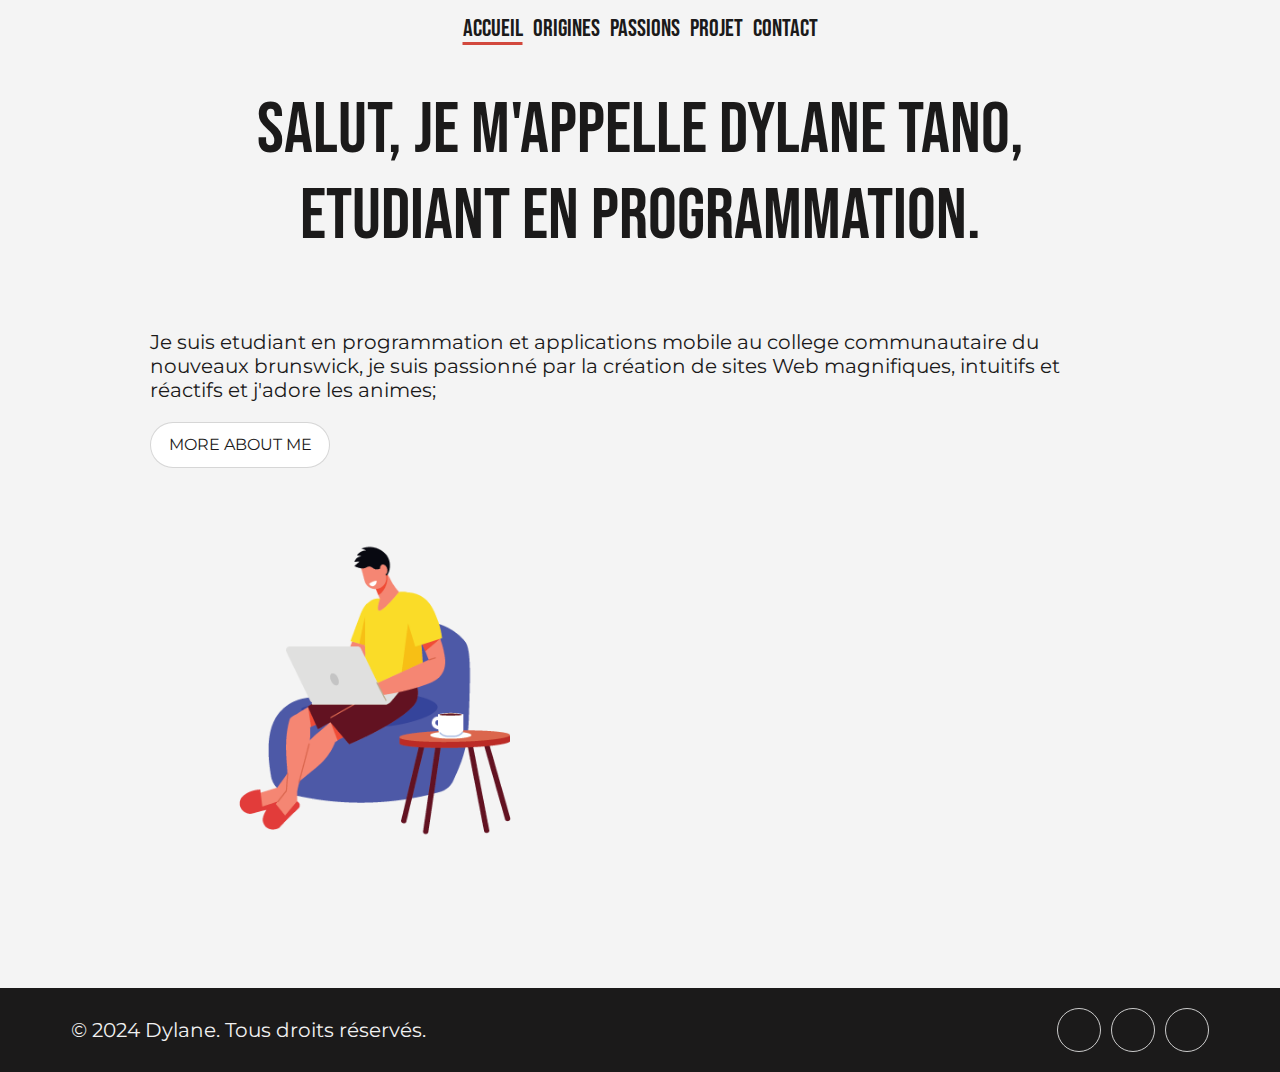
==== index.html @ d9c37893 "version 1.0" ====
<!--
    auteur : Dylane
    date : 		2024-05-25
    but :		projet
		infos: Toutes mes images proviennent de google image
-->

<!DOCTYPE html>
<html lang="fr">

<head>
	<meta charset="UTF-8">
	<meta name="description" content="Bienvenue sur mon site personnel">
	<meta name="keywords" content="site personnel, accueil, introduction">
	<meta name="viewport" content="width=device-width, initial-scale=1.0">
	<title>Accueil</title>
	<link rel="stylesheet" href="https://cdnjs.cloudflare.com/ajax/libs/font-awesome/6.5.1/css/all.min.css"
		integrity="sha512-DTOQO9RWCH3ppGqcWaEA1BIZOC6xxalwEsw9c2QQeAIftl+Vegovlnee1c9QX4TctnWMn13TZye+giMm8e2LwA=="
		crossorigin="anonymous" referrerpolicy="no-referrer" />
	<link rel="stylesheet" href="styles/style.css">
</head>

<body>
	<header class="header">
		<nav class="nav">
			<ul class="nav__list">
				<li class="nav__item"><a class="nav__link active" href="index.html">Accueil</a></li>
				<li class="nav__item"><a class="nav__link" href="origines.html">Origines</a></li>
				<li class="nav__item"><a class="nav__link" href="passions.html">Passions</a></li>
				<li class="nav__item"><a class="nav__link" href="projet.html">Projet</a></li>
				<li class="nav__item"><a class="nav__link" href="contact.html">Contact</a></li>
			</ul>
		</nav>
	</header>
	<main>

		<div class="intro__content content">
			<h1>Salut, je m'appelle Dylane Tano,
				Etudiant en programmation.</h1>
			<p>Je suis etudiant en programmation et applications mobile au college communautaire du nouveaux brunswick, je
				suis passionné par la création de sites Web magnifiques, intuitifs et
				réactifs et j'adore les animes;
			</p>
			<a href="./origines.html" class="button">more about me</a>
			<img src="images/photo_accueil.png" alt="Photo d'accueil" width="450" height="405">
		</div>

	</main>
	<footer>
		<div class="footer-container">
			<p>&copy; 2024 Dylane. Tous droits réservés.</p>
			<ul>
				<li><a href="https://www.youtube.com/@dylanemlm" target="_blank"><i class="fa-brands fa-youtube"></i></a></li>
				<li><a href="https://wa.me/15062331887" target="_blank"><i class="fa-brands fa-whatsapp"></i></a></li>
				<li><a href="https://github.com/RusselTano" target="_blank"><i class="fa-brands fa-github"></i></a></li>
			</ul>
		</div>
	</footer>
</body>

</html>
---- styles/style.css ----
/* ************ Design System ************\

\*****************************************/

@import url('https://fonts.googleapis.com/css2?family=Montserrat:ital,wght@0,100..900;1,100..900&display=swap');
@import url('https://fonts.googleapis.com/css2?family=Bebas+Neue&family=Montserrat:ital,wght@0,100..900;1,100..900&display=swap');

:root {
  /* Colors */
  --red-highlight: #D2483D;
  --light-grey: #F4F4F4;
  --black: #1b1a1a;
  --white: #f1f1f1;



  /* Text configuration */
  --body-font: 'Montserrat';
  --body-highlight-font: 'Montserrat';
  --header-font: 'Bebas Neue';
  --title-font: 'Bebas Neue';


  --body-font-weight: 400;
  --body-highlight-font-weight: 600;
  --header-font-weight: 400;
  --title-font-weight: 400;

  --body-font-size: 1.25rem;
  --body-highlight-font-size: 1.25rem;
  --header-font-size: 4.5rem;
  --title-font-size: 1.5rem;

  --body-line-height: 1.5rem;
  --body-highlight-line-height: 1.5rem;
  --header-line-height: 5.375rem;
  --title-line-height: 1.75rem;
}

/* ************ Reset ************\

\*********************************/

*,
*::before,
*::after {
  margin: 0;
  padding: 0;
  box-sizing: border-box;
}

html {
  text-size-adjust: none;
  scroll-behavior: smooth;
}

ul,
li {
  list-style: none;
}

a {
  text-decoration: none;
  color: inherit;
}

body {
  min-height: 100vh;
  line-height: 1.5;
  overflow-y: scroll;
  overflow-x: hidden;
  scroll-snap-type: y mandatory;
}

h1,
h2,
h3,
h4,
button,
input,
label {
  line-height: 1.1;
}


h1,
h2,
h3,
h4 {
  text-wrap: balance;
  overflow-wrap: break-word;
}

/* img, */
picture,
video,
svg,
canvas {
  width: 100%;
  display: block;
  background-repeat: no-repeat;
  background-size: cover;
  object-fit: cover;
}

/* ************ Navigation ************\

\**************************************/

.header {
  padding: 15px 0;
  text-align: center;
  margin-bottom: 30px;
}

.nav__list {
  display: flex;
  justify-content: center;
  gap: 10px;
}

.nav__link {
  font-family: var(--title-font);
  font-style: normal;
  font-weight: var(--title-font-weight);
  font-size: var(--title-font-size);
  line-height: var(--title-line-height);
  color: var(--black);
  text-decoration: none;
}

.nav__link:hover,
.nav__link.active {
  text-decoration: underline var(--red-highlight);
  text-underline-offset: 0.4rem;
  text-decoration-thickness: 0.188rem;
}

/* ************ Button ************\

\**********************************/

.button {
  color: inherit;
  background-color: #fff;
  border-radius: 999px;
  padding: 10px 15px;
  width: 180px;
  border: 1px solid #cccc;
  text-transform: uppercase;
  transition:
    border-color .3s ease-out,
    color .3s ease-out;
  cursor: pointer;
  font-size: 16px;
  text-align: center;
}

.button:hover,
footer a:hover {
  border-color: var(--red-highlight);
  color: var(--red-highlight);
}

/* ************ Formulaire ************\

\**************************************/

.contact {
  display: flex;
  align-items: center;
  justify-content: space-around;
  row-gap: 20px;
}

.input-box {
  display: flex;
  flex-direction: column;
  width: 100%;
  row-gap: 20px;
}

label {
  text-align: center;
}

input,
textarea {
  outline: 0;
  padding: 0;
  border: 1px solid #cccc;
  padding: 8px;
  border-radius: 5px;
  transition: border-color .2s ease-out;
}

input:focus,
textarea:focus {
  border-color: var(--red-highlight);
}

form {
  display: grid;
  grid-template-columns: 50% 50%;
  grid-template-rows: 100px 200px 50px;
  width: 600px;
  column-gap: 10px;
  row-gap: 20px;
  justify-content: center;
}

form .textarea {
  grid-column: 1/3;
  grid-row: 2/3;
}

textarea {
  height: 200px;
  resize: none;
}

form input[type="submit"],
form input[type="reset"] {
  grid-row: 3/4;
  grid-column: 1/3;
  justify-self: center;
}


/* ************ Footer ************\

\**********************************/

footer {
  background-color: var(--black);
  color: var(--white);
  text-align: center;
  padding: 20px 0;
  width: 100%;
}

.footer-container {
  display: flex;
  justify-content: space-around;
  align-items: center;
  row-gap: 15px;
}

footer ul {
  display: flex;
  justify-content: flex-end;
  gap: 10px;
  width: 50%;
}

footer a {
  display: flex;
  justify-content: center;
  align-items: center;
  border: 1px solid #ccc;
  width: 44px;
  height: 44px;
  border-radius: 100%;
  transition:
    border .3s ease-out,
    color .3s ease-out;
}

footer li:nth-child(1) a:hover {
  border-color: #FF0000;
  background-color: #FF0000;
  color: white;
}

footer li:nth-child(2) a:hover {
  color: white;
  background-color: #25D366;
  border-color: #25D366;

}

footer li:nth-child(3) a:hover {
  border-color: #ffffff;
  background-color: #f1f1f1;
  color: #363434;
}

footer li:nth-child(4) a:hover {
  background-color: #0A66C2;
  border-color: #0A66C2;
  color: white;
}

/* ************ Main Style ********\

\**********************************/

body {
  background-color: var(--light-grey);
  font-family: var(--body-font);
  font-style: normal;
  font-weight: var(--body-font-weight);
  font-size: var(--body-font-size);
  line-height: var(--body-line-height);
  color: var(--black);
}

main {
  min-height: 100vh;
}

h1 {
  font-family: var(--header-font);
  font-weight: var(--header-font-weight);
  font-size: var(--header-font-size);
  line-height: var(--header-line-height);
  color: var(--black);
  text-align: center;
  margin-bottom: 50px;
}

h2 {
  font-family: var(--title-font);
  font-weight: var(--title-font-weight);
  font-size: var(--title-font-size);
  line-height: var(--title-line-height);
  color: var(--black);
  text-decoration: underline var(--red-highlight);
  text-underline-offset: 0.25rem;
  text-decoration-thickness: 0.188rem;
  margin-bottom: 20px;
}

/* ************ Accueil ***********\

\**********************************/

.content {
  display: flex;
  flex-direction: column;
  row-gap: 20px;
  /* background-color: #25D366; */
  padding: 0 100px;
  margin: 0 50px 50px;
}

.projet__content a:hover {
  text-decoration: underline var(--red-highlight);
  text-underline-offset: 5px;
  text-decoration-thickness: 0.188rem;
}

tr td {
  padding: 10px;
}

.passion {
  display: grid;
  row-gap: 20px;
}

.passion__image {
  width: 300px;
}


/* ************ Media Queries ************\

\*****************************************/

@media (max-width: 768px) {
  :root {
    /* Mobile Variables */
    --body-font-size: 1rem;
    --body-highlight-font-size: 1rem;
    --header-font-size: 2.5rem;
    --title-font-size: 1.25rem;
    --body-line-height: 1.25rem;
    --body-highlight-line-height: 1.25rem;
    --header-line-height: 3rem;
    --title-line-height: 1.5rem;
  }

  * {
    font-size: 14px;
  }


  form {
    width: 350px;
  }

  footer a {
    width: 34px;
    height: 34px;
  }

  .footer-container {
    flex-direction: column;
  }

  footer ul {
    justify-content: center;
    width: 100%;
  }

  .button {
    font-size: 10px;
    width: 130px;
    padding: 8px 10px;
    align-self: start;
  }

  .contact {
    flex-direction: column;
  }

  iframe {
    width: 400px;
  }

  .content {
    display: flex;
    flex-direction: column;
    row-gap: 20px;
    padding: 0 10px;
    margin: 0 50px 50px;
    align-items: center;
  }

  .content h2{
    align-self: start;
  }
  
  .passion {
    display: flex;
    flex-direction: column;

  }
}
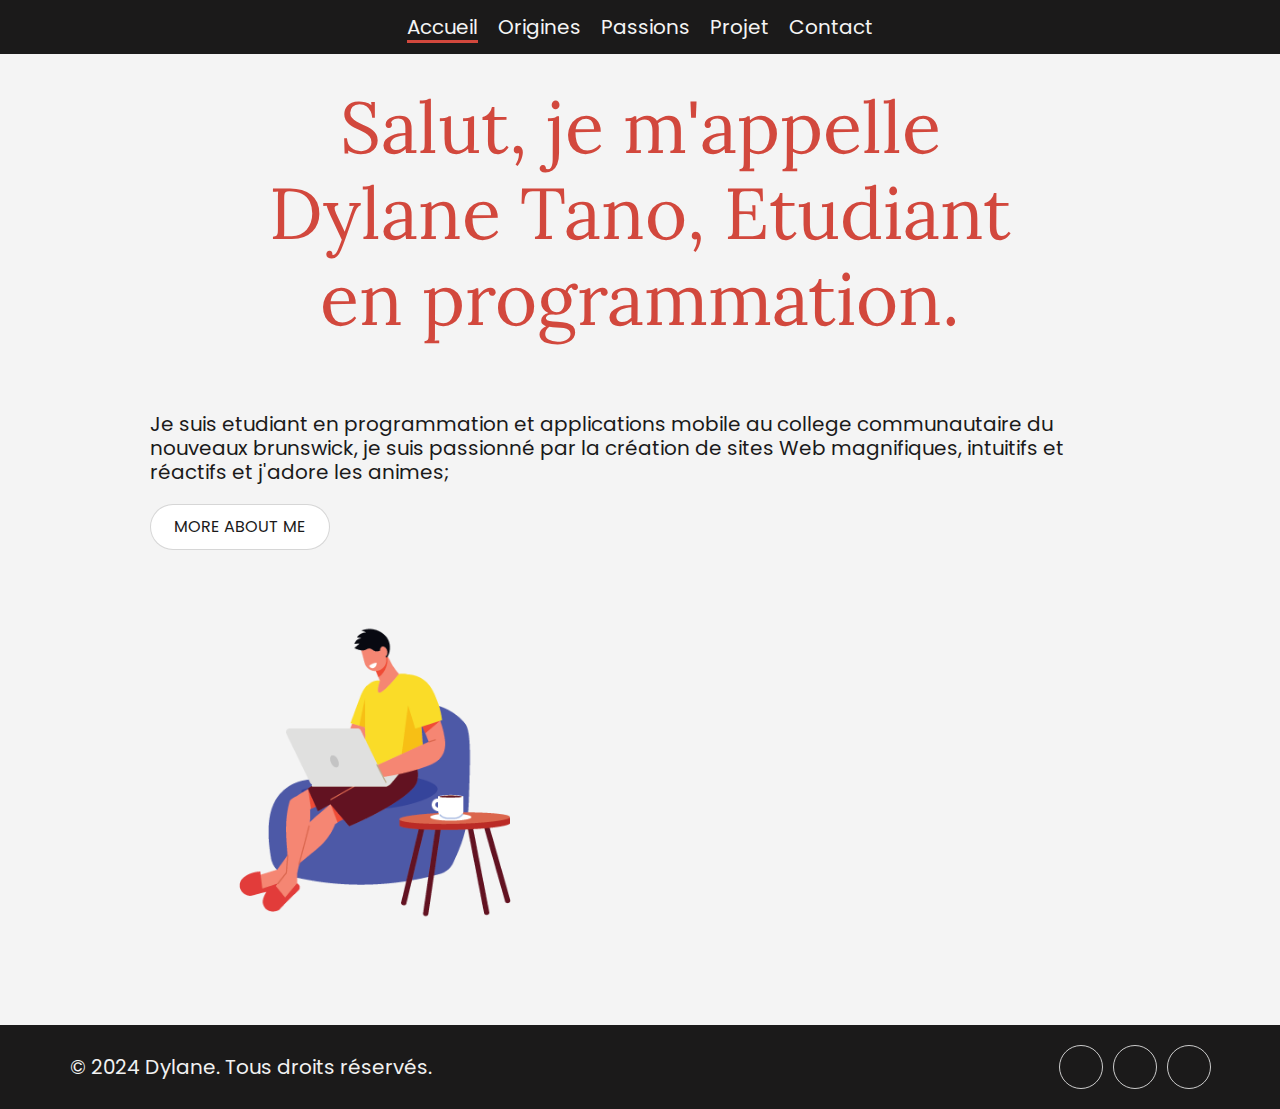
==== commit 81d143fe: "Merge pull request #2 from RusselTano/dev" ====
--- a/index.html
+++ b/index.html
@@ -35,8 +35,7 @@
 	<main>
 
 		<div class="intro__content content">
-			<h1>Salut, je m'appelle Dylane Tano,
-				Etudiant en programmation.</h1>
+			<h1 id="home-title">Salut, je m'appelle Dylane Tano, Etudiant en programmation.</h1>
 			<p>Je suis etudiant en programmation et applications mobile au college communautaire du nouveaux brunswick, je
 				suis passionné par la création de sites Web magnifiques, intuitifs et
 				réactifs et j'adore les animes;
--- a/styles/style.css
+++ b/styles/style.css
@@ -1,9 +1,13 @@
-/* ************ Design System ************\
-
-\*****************************************/
-
-@import url('https://fonts.googleapis.com/css2?family=Montserrat:ital,wght@0,100..900;1,100..900&display=swap');
-@import url('https://fonts.googleapis.com/css2?family=Bebas+Neue&family=Montserrat:ital,wght@0,100..900;1,100..900&display=swap');
+/************* Design System ************\
+
+\****************************************/
+
+@import url('https://fonts.googleapis.com/css2?family=Lora:ital,wght@0,400..700;1,400..700&family=Poppins:ital,wght@0,100;0,200;0,300;0,400;0,500;0,600;0,700;0,800;0,900;1,100;1,200;1,300;1,400;1,500;1,600;1,700;1,800;1,900&display=swap');
+
+@font-face {
+  font-family: rainly;
+  src: url(../fonts/RainlyRegular-OVl7O.otf);
+}
 
 :root {
   /* Colors */
@@ -15,10 +19,10 @@
 
 
   /* Text configuration */
-  --body-font: 'Montserrat';
-  --body-highlight-font: 'Montserrat';
-  --header-font: 'Bebas Neue';
-  --title-font: 'Bebas Neue';
+  --body-font: "Poppins", sans-serif;
+  --body-highlight-font: "Poppins", sans-serif;
+  --header-font: "Lora", serif;
+  --title-font: "Lora", serif;
 
 
   --body-font-weight: 400;
@@ -37,13 +41,11 @@
   --title-line-height: 1.75rem;
 }
 
-/* ************ Reset ************\
-
-\*********************************/
-
-*,
-*::before,
-*::after {
+/************* Reset ************\
+
+\********************************/
+
+* {
   margin: 0;
   padding: 0;
   box-sizing: border-box;
@@ -75,57 +77,36 @@
 h1,
 h2,
 h3,
-h4,
-button,
-input,
-label {
-  line-height: 1.1;
-}
-
-
-h1,
-h2,
-h3,
 h4 {
   text-wrap: balance;
   overflow-wrap: break-word;
 }
 
-/* img, */
-picture,
-video,
-svg,
-canvas {
-  width: 100%;
-  display: block;
-  background-repeat: no-repeat;
-  background-size: cover;
-  object-fit: cover;
-}
-
-/* ************ Navigation ************\
-
-\**************************************/
+/************* Navigation ************\
+
+\*************************************/
 
 .header {
   padding: 15px 0;
   text-align: center;
   margin-bottom: 30px;
+  background-color: var(--black);
+
 }
 
 .nav__list {
   display: flex;
   justify-content: center;
-  gap: 10px;
+  gap: 20px;
 }
 
 .nav__link {
-  font-family: var(--title-font);
+  font-family: var(--body-font);
   font-style: normal;
-  font-weight: var(--title-font-weight);
-  font-size: var(--title-font-size);
-  line-height: var(--title-line-height);
-  color: var(--black);
+  font-weight: var(--body-font-weight);
+  font-size: var(--body-font-size);
+  line-height: var(--body-highlight-line-height);
+  color: var(--light-grey);
   text-decoration: none;
 }
 
@@ -136,9 +117,9 @@
   text-decoration-thickness: 0.188rem;
 }
 
-/* ************ Button ************\
-
-\**********************************/
+/************* Button ************\
+
+\*********************************/
 
 .button {
   color: inherit;
@@ -162,15 +143,16 @@
   color: var(--red-highlight);
 }
 
-/* ************ Formulaire ************\
-
-\**************************************/
+/************* Formulaire ************\
+
+\*************************************/
 
 .contact {
   display: flex;
   align-items: center;
   justify-content: space-around;
   row-gap: 20px;
+  column-gap: 50px;
 }
 
 .input-box {
@@ -202,7 +184,7 @@
 form {
   display: grid;
   grid-template-columns: 50% 50%;
-  grid-template-rows: 100px 200px 50px;
+  grid-template-rows: 100px 200px 60px;
   width: 600px;
   column-gap: 10px;
   row-gap: 20px;
@@ -219,17 +201,16 @@
   resize: none;
 }
 
-form input[type="submit"],
-form input[type="reset"] {
+form input[type="submit"] {
   grid-row: 3/4;
   grid-column: 1/3;
   justify-self: center;
 }
 
 
-/* ************ Footer ************\
-
-\**********************************/
+/************* Footer ************\
+
+\*********************************/
 
 footer {
   background-color: var(--black);
@@ -291,9 +272,9 @@
   color: white;
 }
 
-/* ************ Main Style ********\
-
-\**********************************/
+/************* Main Style ********\
+
+\*********************************/
 
 body {
   background-color: var(--light-grey);
@@ -305,10 +286,6 @@
   color: var(--black);
 }
 
-main {
-  min-height: 100vh;
-}
-
 h1 {
   font-family: var(--header-font);
   font-weight: var(--header-font-weight);
@@ -326,22 +303,21 @@
   line-height: var(--title-line-height);
   color: var(--black);
   text-decoration: underline var(--red-highlight);
-  text-underline-offset: 0.25rem;
+  text-underline-offset: 0.5rem;
   text-decoration-thickness: 0.188rem;
   margin-bottom: 20px;
 }
 
-/* ************ Accueil ***********\
-
-\**********************************/
-
 .content {
   display: flex;
   flex-direction: column;
   row-gap: 20px;
-  /* background-color: #25D366; */
   padding: 0 100px;
   margin: 0 50px 50px;
+}
+
+#home-title {
+  color: var(--red-highlight);
 }
 
 .projet__content a:hover {
@@ -359,14 +335,19 @@
   row-gap: 20px;
 }
 
+.passion #karate {
+  font-family: rainly;
+  font-size: var(--title-font-size);
+}
+
 .passion__image {
   width: 300px;
 }
 
 
-/* ************ Media Queries ************\
-
-\*****************************************/
+/************* Media Queries ************\
+
+\****************************************/
 
 @media (max-width: 768px) {
   :root {
@@ -381,10 +362,6 @@
     --title-line-height: 1.5rem;
   }
 
-  * {
-    font-size: 14px;
-  }
-
 
   form {
     width: 350px;
@@ -428,13 +405,12 @@
     align-items: center;
   }
 
-  .content h2{
+  .content h2 {
     align-self: start;
   }
-  
+
   .passion {
     display: flex;
     flex-direction: column;
-
   }
 }